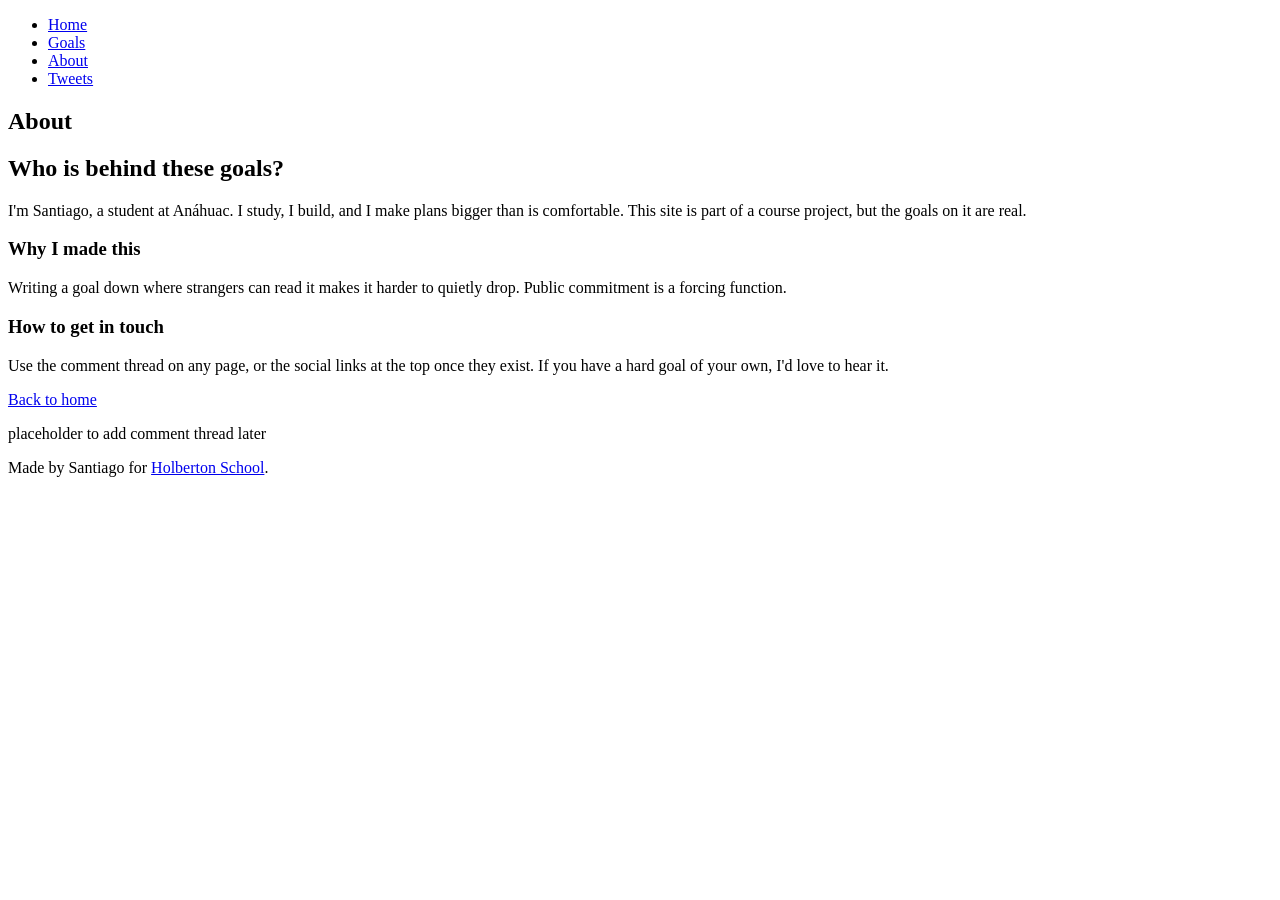
==== about.html @ ce52bdd7 "refactor: unify header/main(article+aside)/footer structure across all pages" ====
<!DOCTYPE html>
<html>
  <head>
    <title>About — Santiago</title>
    <meta charset="UTF-8">
  </head>
  <body>
    <header>
      <ul>
        <li><a href="index.html">Home</a></li>
        <li><a href="goals.html">Goals</a></li>
        <li><a href="about.html">About</a></li>
        <li><a href="tweets.html">Tweets</a></li>
      </ul>
    </header>
    <main>
      <article>
        <h1>About</h1>
        <h2>Who is behind these goals?</h2>

        <p>
          I'm Santiago, a student at Anáhuac. I study, I build, and I make
          plans bigger than is comfortable. This site is part of a course
          project, but the goals on it are real.
        </p>

        <h3>Why I made this</h3>
        <p>
          Writing a goal down where strangers can read it makes it harder to
          quietly drop. Public commitment is a forcing function.
        </p>

        <h3>How to get in touch</h3>
        <p>
          Use the comment thread on any page, or the social links at the top
          once they exist. If you have a hard goal of your own, I'd love to
          hear it.
        </p>

        <p><a href="index.html">Back to home</a></p>
      </article>
      <aside>
        <p>placeholder to add comment thread later</p>
      </aside>
    </main>
    <footer>
      <p>Made by Santiago for <a href="https://apply.holbertonschool.com" target="_blank">Holberton School</a>.</p>
    </footer>
  </body>
</html>
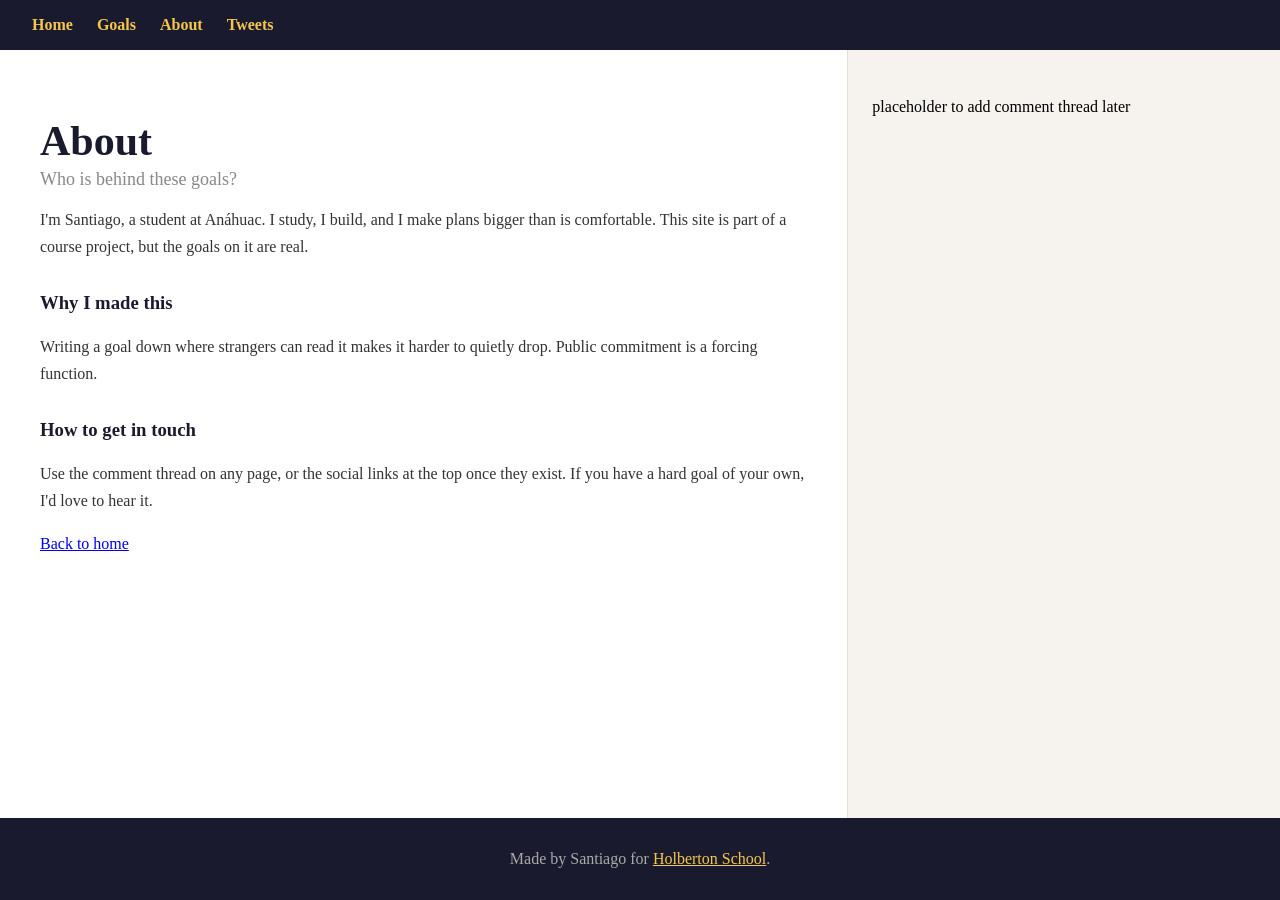
==== commit 52d8219d: "style: add styles.css with flexbox layout and custom theme" ====
--- a/about.html
+++ b/about.html
@@ -3,6 +3,8 @@
   <head>
     <title>About — Santiago</title>
     <meta charset="UTF-8">
+    <link href="https://apply.holbertonschool.com/level2/school.css" rel="stylesheet">
+    <link href="styles.css" rel="stylesheet">
   </head>
   <body>
     <header>
--- a/styles.css
+++ b/styles.css
@@ -0,0 +1,95 @@
+/* Layout — required flexbox structure */
+body {
+  display: flex;
+  flex-direction: column;
+  min-height: 100vh;
+  margin: 0;
+}
+
+main {
+  display: flex;
+  flex-direction: row;
+  flex: auto;
+}
+
+article {
+  flex: 2;
+  overflow-y: auto;
+  padding: 32px 40px;
+}
+
+aside {
+  flex: 1;
+  overflow-y: auto;
+  padding: 32px 24px;
+  background: #f6f3ee;
+  border-left: 1px solid #e6dfd3;
+}
+
+/* Custom theme */
+header {
+  background: #1a1a2e;
+  color: #fff;
+  padding: 16px 32px;
+}
+
+header ul {
+  list-style: none;
+  display: flex;
+  gap: 24px;
+  margin: 0;
+  padding: 0;
+}
+
+header a {
+  color: #f5c84c;
+  text-decoration: none;
+  font-weight: 600;
+}
+
+header a:hover {
+  color: #fff;
+}
+
+article h1 {
+  font-size: 42px;
+  margin-bottom: 4px;
+  color: #1a1a2e;
+}
+
+article h2 {
+  font-size: 18px;
+  color: #888;
+  font-weight: 400;
+  margin-top: 0;
+}
+
+article h3 {
+  margin-top: 32px;
+  color: #1a1a2e;
+}
+
+article p {
+  line-height: 1.7;
+  color: #333;
+  font-size: 16px;
+}
+
+article img {
+  display: block;
+  margin: 24px auto;
+  max-width: 100%;
+  border-radius: 8px;
+  transition: all 0.3s ease;
+}
+
+footer {
+  background: #1a1a2e;
+  color: #aaa;
+  padding: 16px 32px;
+  text-align: center;
+}
+
+footer a {
+  color: #f5c84c;
+}
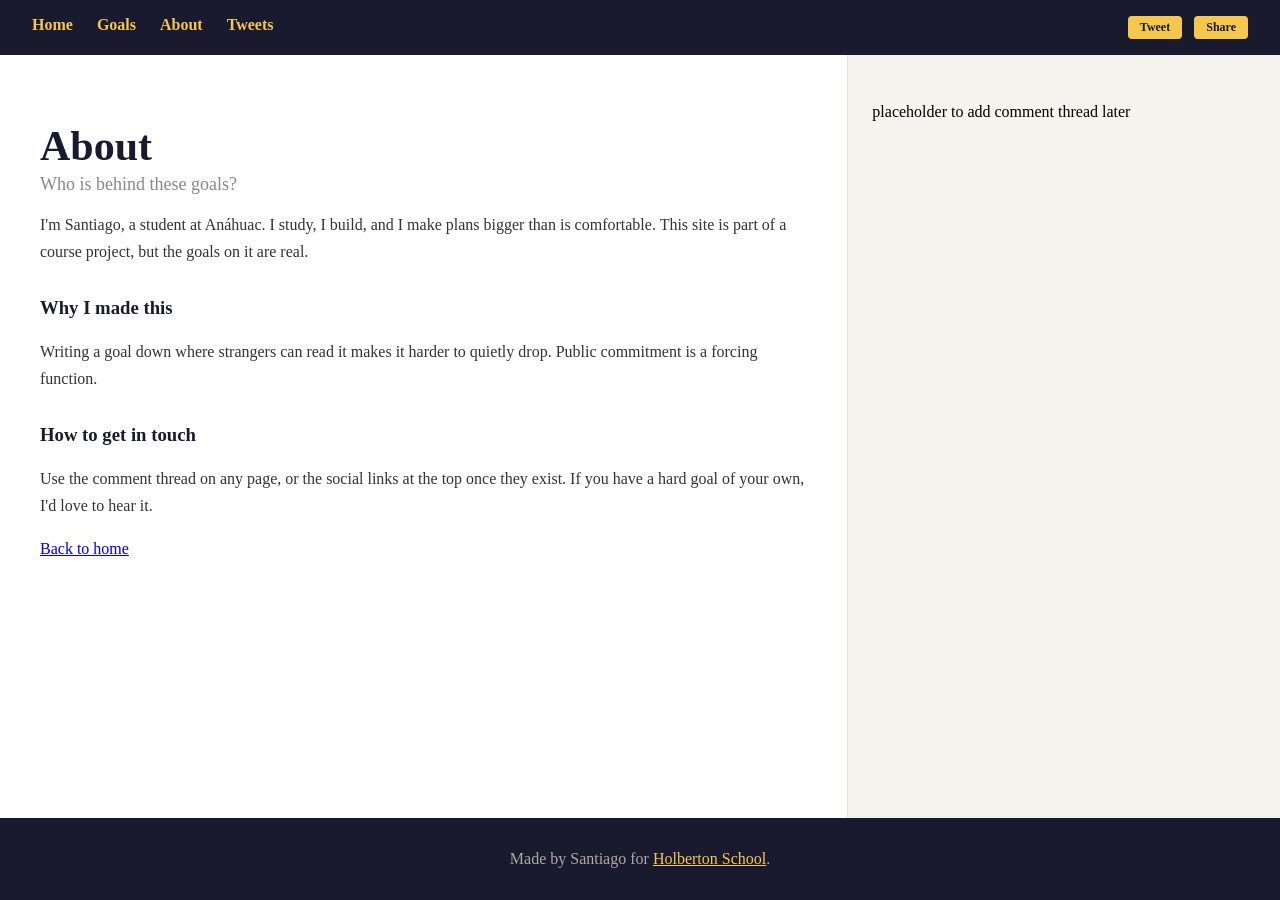
==== commit 70a4067c: "feat: add Twitter and Facebook social share buttons in header" ====
--- a/about.html
+++ b/about.html
@@ -3,11 +3,19 @@
   <head>
     <title>About — Santiago</title>
     <meta charset="UTF-8">
+    <meta name="viewport" content="width=device-width, initial-scale=1.0">
     <link href="https://apply.holbertonschool.com/level2/school.css" rel="stylesheet">
     <link href="styles.css" rel="stylesheet">
+    <script src="behavior.js"></script>
   </head>
   <body>
     <header>
+      <div class="right">
+        <a href="https://twitter.com/share?url=https://bossant77.github.io/bhag-website/about.html&text=About%20Santiago"
+           target="_blank" rel="noopener">Tweet</a>
+        <a href="https://www.facebook.com/sharer/sharer.php?u=https://bossant77.github.io/bhag-website/about.html"
+           target="_blank" rel="noopener">Share</a>
+      </div>
       <ul>
         <li><a href="index.html">Home</a></li>
         <li><a href="goals.html">Goals</a></li>
--- a/styles.css
+++ b/styles.css
@@ -51,6 +51,27 @@
   color: #fff;
 }
 
+.right {
+  float: right;
+  display: flex;
+  gap: 12px;
+}
+
+.right a {
+  background: #f5c84c;
+  color: #1a1a2e;
+  padding: 4px 12px;
+  border-radius: 4px;
+  font-size: 12px;
+  text-decoration: none;
+  font-weight: 600;
+}
+
+.right a:hover {
+  background: #fff;
+  color: #1a1a2e;
+}
+
 article h1 {
   font-size: 42px;
   margin-bottom: 4px;
@@ -79,8 +100,13 @@
   display: block;
   margin: 24px auto;
   max-width: 100%;
+  cursor: pointer;
   border-radius: 8px;
   transition: all 0.3s ease;
+}
+
+article img.small {
+  max-width: 240px;
 }
 
 footer {
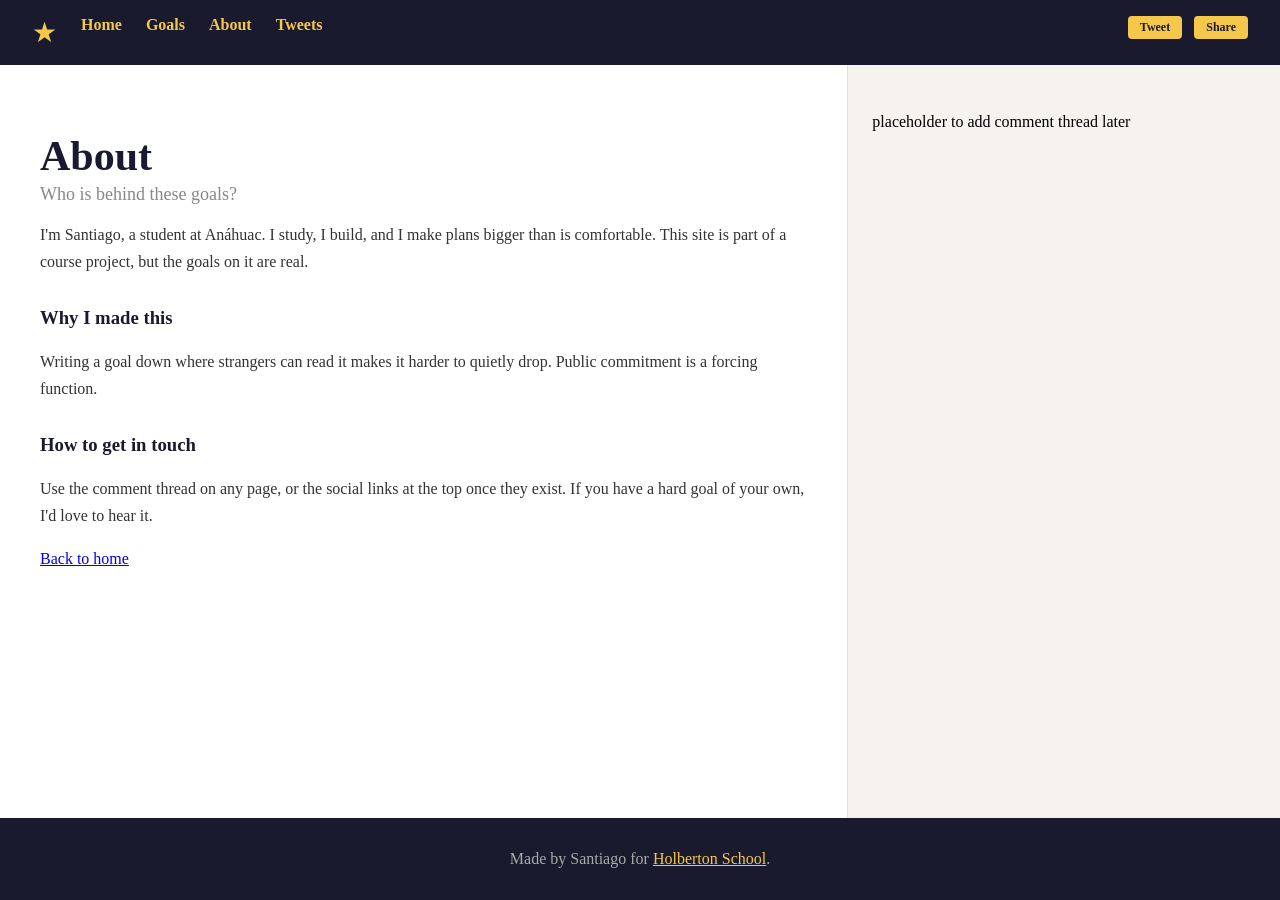
==== commit c271a5dc: "feat: add unicode star logo to header navigation" ====
--- a/about.html
+++ b/about.html
@@ -17,6 +17,7 @@
            target="_blank" rel="noopener">Share</a>
       </div>
       <ul>
+        <li class="logo">&#9733;</li>
         <li><a href="index.html">Home</a></li>
         <li><a href="goals.html">Goals</a></li>
         <li><a href="about.html">About</a></li>
--- a/styles.css
+++ b/styles.css
@@ -72,6 +72,11 @@
   color: #1a1a2e;
 }
 
+.logo {
+  font-size: 28px;
+  color: #f5c84c;
+}
+
 article h1 {
   font-size: 42px;
   margin-bottom: 4px;
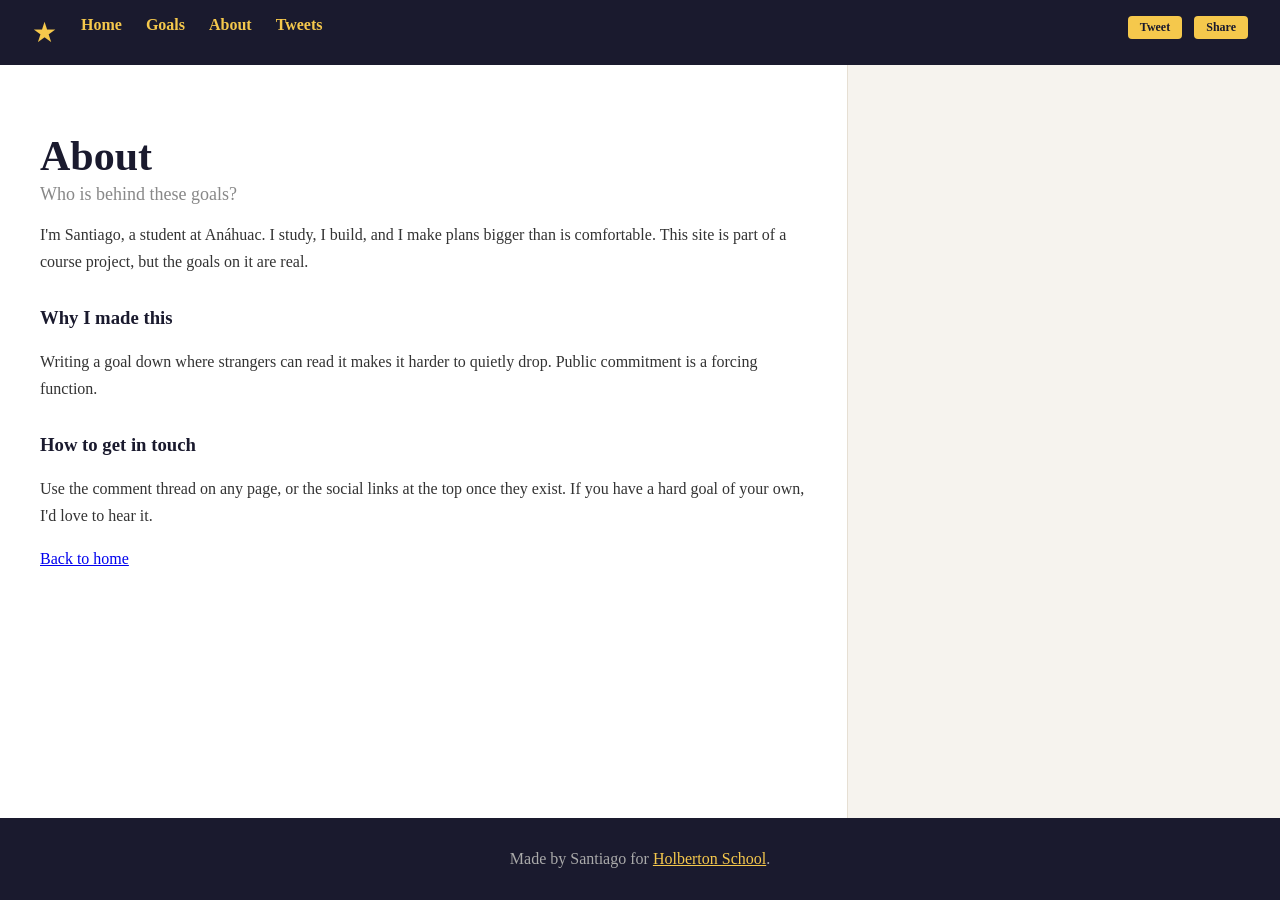
==== commit abc61302: "feat: add Disqus comment thread to aside on all pages (shortname: bhag-santiago)" ====
--- a/about.html
+++ b/about.html
@@ -51,7 +51,20 @@
         <p><a href="index.html">Back to home</a></p>
       </article>
       <aside>
-        <p>placeholder to add comment thread later</p>
+        <div id="disqus_thread"></div>
+        <script>
+          var disqus_config = function () {
+            this.page.url = "https://bossant77.github.io/bhag-website/about.html";
+            this.page.identifier = "about";
+          };
+          (function() {
+            var d = document, s = d.createElement('script');
+            s.src = 'https://bhag-santiago.disqus.com/embed.js';
+            s.setAttribute('data-timestamp', +new Date());
+            (d.head || d.body).appendChild(s);
+          })();
+        </script>
+        <noscript>Please enable JavaScript to view the <a href="https://disqus.com/?ref_noscript">comments powered by Disqus.</a></noscript>
       </aside>
     </main>
     <footer>
